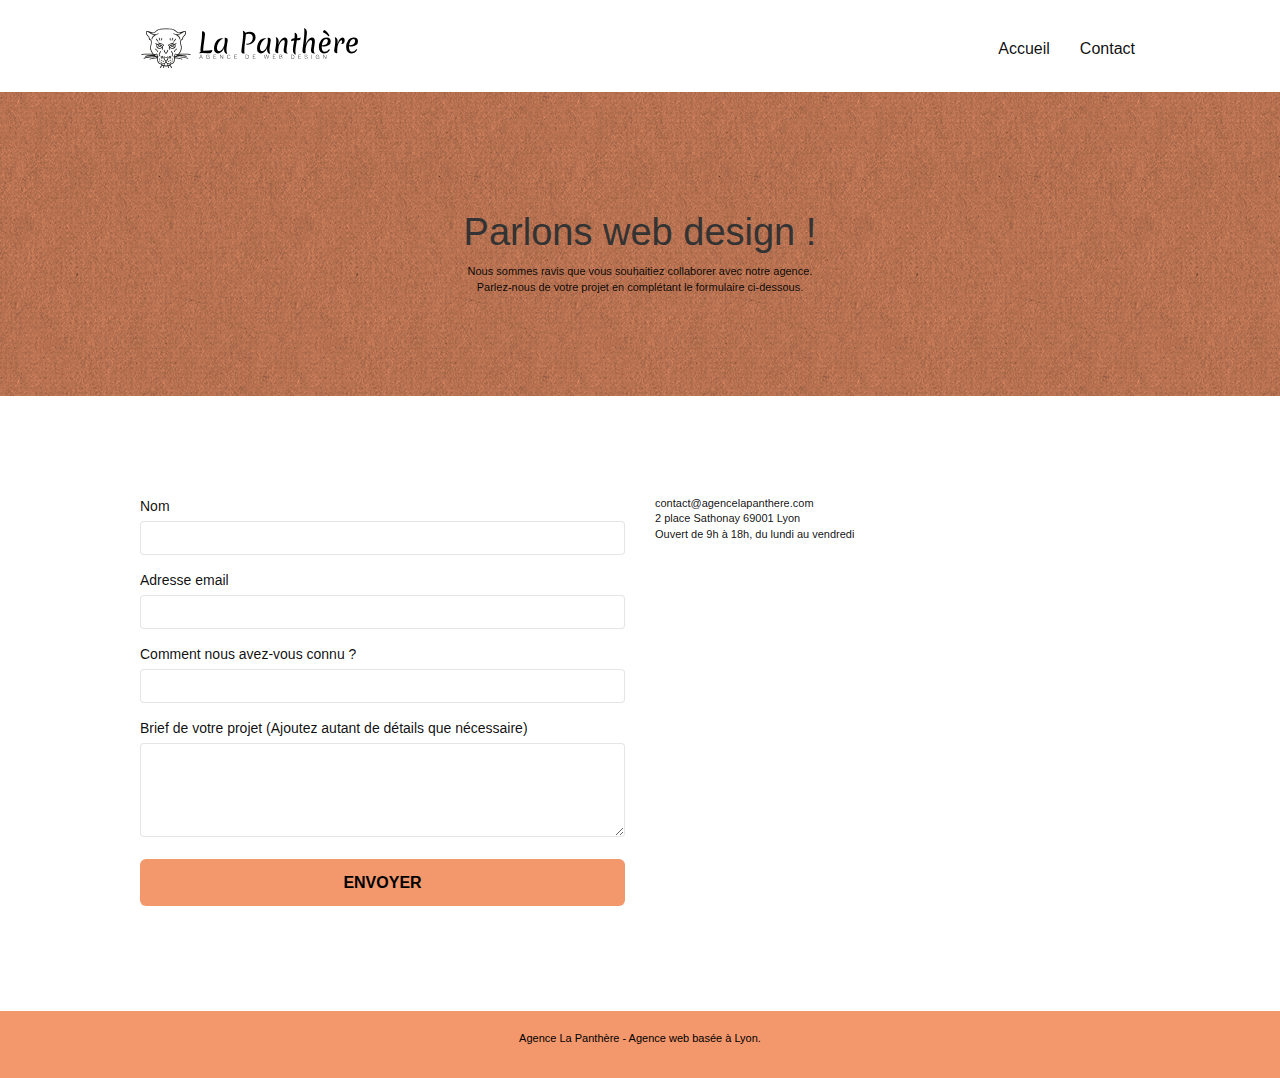
==== page2.html @ 1fa24021 "modifications erreur W3C" ====
<!doctype html>
<html lang="fr">
<head>
    <meta charset="utf-8">
    <meta name="keywords" content="">
    
    <meta name="viewport" content="width=device-width, initial-scale=1.0, viewport-fit=cover">
    <link rel="shortcut icon" type="image/png" href="favicon.jpg">
    
	<link rel="stylesheet" type="text/css" href="./css/bootstrap.css">
	<link rel="stylesheet" type="text/css" href="style.css">
	<link rel="stylesheet" type="text/css" href="./css/font-awesome.min.css">
	<link rel="stylesheet" type="text/css" href="./css/et-line.min.css">
	
    
	<script src="./js/jquery-2.1.0.min.js"></script>
	<script src="./js/bootstrap.min.js"></script>
	<script src="./js/blocs.min.js"></script>
	<script src="./js/jqBootstrapValidation.js"></script>
	<script src="./js/formHandler.js"></script>
    <title>Contact</title>
	<meta name="description" content="Nous sommes ravis que vous souhaitiez collaborer avec notre agence. Parlez-nous de votre projet en complétant le formulaire ci-dessous.">
    
<!-- Analytics -->
 
<!-- Analytics END -->
    
</head>
<body>
<!-- Principal conteneur -->
<div class="page-container">
    
<!-- bloc-0 -->
<div class="bloc bgc-white l-bloc " id="bloc-0">
	<div class="container bloc-sm">
		<nav class="navbar row">
			<div class="navbar-header">
				<a class="navbar-brand" href="index.html"><img src="img/agence-la-panthere-monochrome.svg" alt="atlanta web design logo" height="40" /></a>
				<button id="nav-toggle" type="button" class="ui-navbar-toggle navbar-toggle" data-toggle="collapse" data-target=".navbar-1">
					<span class="sr-only">Toggle navigation</span><span class="icon-bar"></span><span class="icon-bar"></span><span class="icon-bar"></span>
				</button>
			</div>
			<div class="collapse navbar-collapse navbar-1 special-dropdown-nav">
				<ul class="site-navigation nav navbar-nav">
					<li>
						<a href="index.html">Accueil</a>
					</li>
					<li>
					</li>
					<li>
						<a href="page2.html">Contact</a>
					</li>
				</ul>
			</div>
		</nav>
	</div>
</div>
<!-- bloc-0 END -->

<!-- bloc-6 -->
<div class="bloc bg-dots-bg bg-repeat bgc-atomic-tangerine d-bloc bloc-bg-texture texture-paper" id="bloc-6">
	<div class="container bloc-lg">
		<div class="row">
			<div class="col-sm-12">
				<h1 class="text-center hero-bloc-text tc-white-contrast">
					Parlons web design !
				</h1>
				<p class="text-center mg-lg tc-white-contrast tight-width-whitespace">
					Nous sommes ravis que vous souhaitiez collaborer avec notre agence.<br>
					Parlez-nous de votre projet en complétant le formulaire ci-dessous.
				</p>
			</div>
		</div>
	</div>
</div>
<!-- bloc-6 END -->

<!-- bloc-7 -->
<div class="bloc bgc-white l-bloc" id="bloc-7">
	<div class="container bloc-lg">
		<div class="row">
			<div class="col-sm-6">
				<form id="form_1" novalidate>
					<div class="form-group">
						<label for="name">
							Nom
						</label>
						<input id="name" class="form-control" required />
					</div>
					<div class="form-group">
						<label for="email">
							Adresse email
						</label>
						<input id="email" class="form-control" type="email" required />
					</div>
					<div class="form-group">
						<label for="email">
							Comment nous avez-vous connu ?
						</label>
						<input class="form-control" type="email" required id="input_504" />
					</div>
					<div class="form-group">
						<label for="message">
							Brief de votre projet (Ajoutez autant de détails que nécessaire)<br>
						</label><textarea id="message" class="form-control" rows="4" cols="50" required></textarea>
					</div> 
					<button class="bloc-button btn btn-lg btn-block cta-hero btn-atomic-tangerine" type="submit">
						Envoyer
					</button>
				</form>
			</div>
			<div class="col-sm-6">
				<p>
					contact@agencelapanthere.com<br>2 place Sathonay 69001 Lyon<br>Ouvert de 9h à 18h, du lundi au vendredi<br>
				</p>
			</div>
		</div>
	</div>
</div>
<!-- bloc-7 END -->

<!-- ScrollToTop Button -->
<a class="bloc-button btn btn-d scrollToTop" onclick="scrollToTarget('1')"><span class="fa fa-chevron-up"></span></a>
<!-- ScrollToTop Button END-->


<!-- Footer - bloc-8 -->
<div class="bloc bgc-atomic-tangerine d-bloc" id="bloc-8">
	<div class="container bloc-sm">
		<div class="row">
			<div class="col-sm-12">
				<p class="text-center white">
					Agence La Panthère - Agence web basée à Lyon.<br>
				</p>
				<div class="row row-no-gutters social">
					<div class="col-sm-3">
						<div class="text-center">
							<a class="social" href="index.html"><span class="fa fa-twitter icon-md"></span></a>
						</div>
					</div>
					<div class="col-sm-3">
						<div class="text-center">
							<a class="social" href="index.html"><span class="fa fa-facebook icon-md"></span></a>
						</div>
					</div>
					<div class="col-sm-3">
						<div class="text-center">
							<a class="social" href="index.html"><span class="fa fa-dribbble icon-md"></span></a>
						</div>
					</div>
					<div class="col-sm-3">
						<div class="text-center">
							<a class="social" href="index.html"><span class="fa fa-instagram icon-md"></span></a>
						</div>
					</div>
				</div>
			</div>
		</div>
	</div>
</div>
<!-- Footer - bloc-8 END -->

</div>
<!-- Principal conteneur END -->
    

</body>
</html>
---- style.css ----
body {
    margin: 0;
    padding: 0;
    background: #FFF;
    overflow-x: hidden;
    -webkit-font-smoothing: antialiased;
    -moz-osx-font-smoothing: grayscale;
}

a,
button {
    transition: all .3s ease-in-out;
    outline: none!important;
}

a:hover {
    text-decoration: none;
    cursor: pointer;
}

#page-loading-blocs-notifaction {
    position: fixed;
    top: 0;
    bottom: 0;
    width: 100%;
    z-index: 100000;
    background: #FFFFFF url("img/pageload-spinner.gif") no-repeat center center;
}

.bloc {
    width: 100%;
    clear: both;
    background: 50% 50% no-repeat;
    padding: 0 50px;
    -webkit-background-size: cover;
    -moz-background-size: cover;
    -o-background-size: cover;
    background-size: cover;
    position: relative;
}

.bloc .container {
    padding-left: 0;
    padding-right: 0;
}

.bloc-lg {
    padding: 100px 50px;
}

.bloc-md {
    padding: 50px;
}

.text-edit{
    font-size: 22px;
}

.col-xs-12 p{
    font-size: 19px;
}

.bloc-sm {
    padding: 20px 50px;
}

.bg-center,
.bg-l-edge,
.bg-r-edge,
.bg-t-edge,
.bg-b-edge,
.bg-tl-edge,
.bg-bl-edge,
.bg-tr-edge,
.bg-br-edge,
.bg-repeat {
    -webkit-background-size: auto!important;
    -moz-background-size: auto!important;
    -o-background-size: auto!important;
    background-size: auto!important;
}

.bg-repeat {
    background: repeat;
}

.bg-t-edge {
    background: top no-repeat;
}

.bloc-bg-texture::before {
    content: "";
    background-size: 2px 2px;
    position: absolute;
    top: 0;
    bottom: 0;
    left: 0;
    right: 0;
}

.texture-paper::before {
    background: url("img/texture-paper.png");
    background-size: 280px 280px;
}

.b-parallax {
    background-attachment: fixed;
}

.d-bloc {
    color: rgba(255, 255, 255, .7);
}

.d-bloc button:hover {
    color: rgba(255, 255, 255, .9);
}

.d-bloc .icon-round,
.d-bloc .icon-square,
.d-bloc .icon-rounded,
.d-bloc .icon-semi-rounded-a,
.d-bloc .icon-semi-rounded-b {
    border-color: rgba(255, 255, 255, .9);
}

.d-bloc .divider-h span {
    border-color: rgba(255, 255, 255, .2);
}

.d-bloc .a-btn,
.d-bloc .navbar a,
.d-bloc .navbar-brand,
.d-bloc a .icon-sm,
.d-bloc a .icon-md,
.d-bloc a .icon-lg,
.d-bloc a .icon-xl,
.d-bloc h1 a,
.d-bloc h2 a,
.d-bloc h3 a,
.d-bloc h4 a,
.d-bloc h5 a,
.d-bloc h6 a,
.d-bloc p a {
    color: rgba(255, 255, 255, .6);
}

.d-bloc .a-btn:hover,
.d-bloc .navbar a:hover,
.d-bloc .navbar-brand:hover,
.d-bloc a:hover .icon-sm,
.d-bloc a:hover .icon-md,
.d-bloc a:hover .icon-lg,
.d-bloc a:hover .icon-xl,
.d-bloc h1 a:hover,
.d-bloc h2 a:hover,
.d-bloc h3 a:hover,
.d-bloc h4 a:hover,
.d-bloc h5 a:hover,
.d-bloc h6 a:hover,
.d-bloc p a:hover {
    color: rgba(255, 255, 255, 1);
}

.d-bloc .navbar-toggle .icon-bar {
    background: rgba(255, 255, 255, 1);
}

.d-bloc .btn-wire,
.d-bloc .btn-wire:hover {
    color: rgba(255, 255, 255, 1);
    border-color: rgba(255, 255, 255, 1);
}

.d-bloc .panel {
    color: rgba(0, 0, 0, .5);
}

.d-bloc .panel button:hover {
    color: rgba(0, 0, 0, .7);
}

.d-bloc .panel icon {
    border-color: rgba(0, 0, 0, .7);
}

.d-bloc .panel .divider-h span {
    border-color: rgba(0, 0, 0, .1);
}

.d-bloc .panel .a-btn {
    color: rgba(0, 0, 0, .6);
}

.d-bloc .panel .a-btn:hover {
    color: rgba(0, 0, 0, 1);
}

.d-bloc .panel .btn-wire,
.d-bloc .panel .btn-wire:hover {
    color: rgba(0, 0, 0, .7);
    border-color: rgba(0, 0, 0, .3);
}

.d-bloc .panel,
.l-bloc {
    color: rgba(0, 0, 0, .5);
}

.d-bloc .panel button:hover,
.l-bloc button:hover {
    color: rgba(0, 0, 0, .7);
}

.l-bloc .icon-round,
.l-bloc .icon-square,
.l-bloc .icon-rounded,
.l-bloc .icon-semi-rounded-a,
.l-bloc .icon-semi-rounded-b {
    border-color: rgba(0, 0, 0, .7);
}

.d-bloc .panel .divider-h span,
.l-bloc .divider-h span {
    border-color: rgba(0, 0, 0, .1);
}

.d-bloc .panel .a-btn,
.l-bloc .a-btn,
.l-bloc .navbar a,
.l-bloc .navbar-brand,
.l-bloc a .icon-sm,
.l-bloc a .icon-md,
.l-bloc a .icon-lg,
.l-bloc a .icon-xl,
.l-bloc h1 a,
.l-bloc h2 a,
.l-bloc h3 a,
.l-bloc h4 a,
.l-bloc h5 a,
.l-bloc h6 a,
.l-bloc p a {
    color: rgba(0, 0, 0, .6);
}

.d-bloc .panel .a-btn:hover,
.l-bloc .a-btn:hover,
.l-bloc .navbar a:hover,
.l-bloc .navbar-brand:hover,
.l-bloc a:hover .icon-sm,
.l-bloc a:hover .icon-md,
.l-bloc a:hover .icon-lg,
.l-bloc a:hover .icon-xl,
.l-bloc h1 a:hover,
.l-bloc h2 a:hover,
.l-bloc h3 a:hover,
.l-bloc h4 a:hover,
.l-bloc h5 a:hover,
.l-bloc h6 a:hover,
.l-bloc p a:hover {
    color: rgba(0, 0, 0, 1);
}

.l-bloc .navbar-toggle .icon-bar {
    color: rgba(0, 0, 0, .6);
}

.d-bloc .panel .btn-wire,
.d-bloc .panel .btn-wire:hover,
.l-bloc .btn-wire,
.l-bloc .btn-wire:hover {
    color: rgba(0, 0, 0, .7);
    border-color: rgba(0, 0, 0, .3);
}

.voffset {
    margin-top: 30px;
}

.voffset-lg {
    margin-top: 80px;
}

.row-no-gutters {
    margin-right: 0;
    margin-left: 0;
}

.row.row-no-gutters > [class^="col-"],
.row.row-no-gutters > [class*=" col-"] {
    padding-right: 0;
    padding-left: 0;
}

#bloc-1-hero h1 {
    font-size: 32px;
}

.navbar {
    margin-bottom: 0;
    z-index: 1;
}

.navbar-brand {
    height: auto;
    padding: 3px 15px;
    font-size: 25px;
    font-weight: normal;
    font-weight: 600;
    line-height: 44px;
}

.navbar-brand img {
    max-height: 200px;
    margin: 0 5px 0 0;
    display: inline;
}

.navbar-brand img[src$=svg] {
    min-width: 100px;
}

.nav-center .navbar-brand img {
    margin: 0;
}

.navbar .nav {
    padding-top: 2px;
    margin-right: -16px;
    float: right;
    z-index: 1;
}

.nav > li {
    float: left;
    margin-top: 4px;
    font-size: 16px;
}

.navbar-nav .open .dropdown-menu > li > a {
    text-align: inherit;
}

.nav > li a:hover,
.nav > li a:focus {
    background: transparent;
}

.navbar-toggle {
    margin: 10px 10px 0 0;
    border: 0px;
}

.navbar-toggle:hover {
    background: transparent!important;
}

.navbar-toggle .icon-bar {
    background-color: rgba(0, 0, 0, .5);
    width: 26px;
}

.nav-invert .navbar .nav {
    float: left;
}

.nav-invert .navbar-header,
.nav-invert .navbar-brand {
    float: right;
    position: relative;
    z-index: 2;
}

@media (min-width: 768px) {
    .site-navigation {
        position: absolute;
        top: 50%;
        right: 20px;
        transform: translate(0, -50%);
        -webkit-transform: translateY(-50%);
    }
    .nav > li .dropdown-menu a,
    .nav > li .dropdown-menu a:hover {
        color: #484848;
    }
    .nav-invert .site-navigation {
        left: 0;
        right: 0;
    }
    .nav-center {
        text-align: center;
    }
    .nav-center .navbar-header {
        width: 100%;
    }
    .nav-center .navbar-header,
    .nav-center .navbar-brand,
    .nav-center .nav > li {
        float: none;
        display: inline-block;
    }
    .nav-center .site-navigation {
        position: relative;
        width: 100%;
        right: 0;
        margin-right: 0px;
        margin-top: 20px;
    }
    .nav-center.mini-nav .navbar-toggle {
        float: none;
        margin: 10px auto 0;
    }
}

.nav > li > .dropdown a {
    background: none!important;
    display: block;
    padding: 14px 15px;
}

nav .caret {
    margin: 0 5px;
}

.dropdown-menu .dropdown-menu {
    top: -8px;
    left: 100%;
}

.dropdown-menu .dropmenu-flow-right {
    top: 100%;
    left: 0;
    margin-left: -1px;
    border-top-left-radius: 0;
    border-top-right-radius: 0;
}

.dropdown-menu .dropdown span {
    border: 4px solid black;
    border-top-color: transparent;
    border-right-color: transparent;
    border-bottom-color: transparent;
    margin: 6px -5px 0 0!important;
    float: right;
}

.mg-md {
    margin-top: 10px;
    margin-bottom: 20px;
}

.mg-lg {
    margin-top: 10px;
    margin-bottom: 40px;
}

.btn {
    margin: 0 5px 5px 0;
}

.btn.pull-right {
    margin: 0 0 5px 5px;
}

.btn-d,
.btn-d:hover,
.btn-d:focus {
    color: #FFF;
    background: rgba(0, 0, 0, .3);
}

button {
    outline: none!important;
}

.btn-rd {
    border-radius: 40px;
}

.btn-clean {
    border: 1px solid rgba(0, 0, 0, .08);
    border-bottom-color: rgba(0, 0, 0, .1);
    text-shadow: 0 1px 0 rgba(0, 0, 1, .1);
    box-shadow: 0 1px 3px rgba(0, 0, 1, .25), inset 0 1px 0 0 rgba(255, 255, 255, .15);
}

.icon-md {
    font-size: 30px!important;
}

.icon-lg {
    font-size: 60px!important;
}

.sm-shadow {
    text-shadow: 0 1px 2px rgba(0, 0, 0, .3);
}

.panel-sq,
.panel-sq .panel-heading,
.panel-sq .panel-footer {
    border-radius: 0;
}

.panel-rd {
    border-radius: 30px;
}

.panel-rd .panel-heading {
    border-radius: 29px 29px 0 0;
}

.panel-rd .panel-footer {
    border-radius: 0 0 29px 29px;
}

.form-control {
    border-color: rgba(0, 0, 0, .1);
    box-shadow: none;
}

.scrollToTop {
    width: 40px;
    height: 40px;
    position: fixed;
    bottom: 20px;
    right: 20px;
    opacity: 0;
    z-index: 500;
    transition: all .3s ease-in-out;
}

.scrollToTop span {
    margin-top: 6px;
}

.showScrollTop {
    font-size: 14px;
    opacity: 1;
}

a[data-lightbox] {
    position: relative;
    display: block;
    text-align: center;
}

a[data-lightbox]:hover::before {
    content: "+";
    font-family: "HelveticaNeue-Light", "Helvetica Neue Light", "Helvetica Neue", Helvetica, Arial;
    font-size: 32px;
    width: 50px;
    height: 50px;
    margin-left: -25px;
    border-radius: 50%;
    background: rgba(0, 0, 0, .6);
    color: #FFF;
    font-weight: 100;
    z-index: 1;
    position: absolute;
    top: 50%;
    transform: translateY(-50%);
    -webkit-transform: translateY(-50%);
}

a[data-lightbox]:hover img {
    opacity: 0.6;
    -webkit-animation-fill-mode: none;
    animation-fill-mode: none;
}

#lightbox-modal {
    display: flex;
    align-items: center;
}

#lightbox-modal .modal-dialog {
    width: 90%;
    max-width: 900px;
    margin: 0 auto 0;
}

#lightbox-modal .modal-dialog img {
    max-height: 90vh;
    margin: 0 auto;
}

.lightbox-caption {
    padding: 20px;
    color: #FFF;
    background: rgba(0, 0, 0, .5);
    position: absolute;
    left: 15px;
    right: 15px;
    bottom: 5px;
}

.close-lightbox {
    color: #FFF;
    font-size: 30px;
    position: absolute;
    top: 20px;
    right: 20px;
    z-index: 20;
    background: rgba(0, 0, 0, .5);
    border: none;
    line-height: 30px;
    padding: 0 9px 5px;
    opacity: 0.3;
}

.close-lightbox:hover,
.next-lightbox:hover,
.prev-lightbox:hover {
    opacity: 1.0;
    color: #FFF;
}

.next-lightbox,
.prev-lightbox {
    font-size: 20px;
    color: rgba(255, 255, 255, .9);
    background: rgba(0, 0, 0, .5);
    transition: all .2s ease-in-out;
    position: absolute;
    top: 45%;
    z-index: 1;
    opacity: 0.4;
}

.next-lightbox {
    padding: 6px 8px 1px 13px;
    right: 25px;
}

.prev-lightbox {
    padding: 6px 13px 1px 10px;
    left: 25px;
}

.snapshot-lb .modal-body {
    padding-bottom: 45px;
}

.snapshot-lb .lightbox-caption {
    padding: 0;
    color: rgba(0, 0, 0, .5);
    background: none;
}

h1,
h2,
h3,
h4,
h5,
h6,
p,
label,
.btn,
a {
    font-family: "helvetica";
    font-weight: 400;
    color: #000000ef!important;
}

.container {
    max-width: 1000px;
}

.hero-bloc-text {
    font-size: 38px;
}

.hero-bloc-text-sub {
    font-size: 36px;
}

.statement-bloc-text {
    line-height: 26px;
    font-style: italic;
    font-size: 20px;
    text-align: center;
    font-weight: lighter;
    max-width: 520px;
    margin: auto auto auto auto;
}

p {
    font-size: 11px;
}

.tight-width-whitespace {
    max-width: 600px;
    margin: auto auto auto auto;
}

.h1 {
    font-size: 20px;
    font-family: "Open Sans";
}

.cta-hero {
    margin-top: 22px;
    color: #FFFFFF!important;
    text-transform: uppercase;
    padding: 12px 28px 12px 28px;
    font-size: 16px;
    font-weight: 700;
}

.social {
    max-width: 400px;
    margin: auto auto auto auto;
}

h2 {
    font-size: 22px;
    line-height: 1.4em;
}

h3 {
    font-size: 15px;
    text-transform: uppercase;
    font-weight: 700;
    color: #333333!important;
}

.med-width-whitespace {
    max-width: 800px;
    margin: auto auto auto auto;
    box-shadow: 0px 0px 0px #000000;
}

h1 {
    color: #333333!important;
}

h4 {
    color: #333333!important;
}

.icons {
    margin-bottom: 14px;
    margin-top: 24px;
}

.white {
    color: #000000!important;
}

.portfolio-thumb {
    margin-bottom: 24px;
}

.portfolio-row {
    margin-bottom: 44px;
    margin-top: 50px;
}

.avatar {
    box-shadow: 0px 4px 9px rgba(0, 0, 0, 0.3);
}

.black-background {
    background-color: rgba(165, 147, 99, 0.7);
    padding: 40px 40px 40px 40px;
}

.bold-link {
    font-weight: 900;
    text-decoration: underline!important;
}

.bgc-white {
    background-color: #FFFFFF;
}

.bgc-dark-slate-blue {
    background-color: #364577;
}

.bgc-atomic-tangerine {
    background-color: #F3976C;
}

.tc-white {
    color: #ffffff!important;
}

.tc-white-contrast{
    color: #000000;
}

.btn-atomic-tangerine {
    background: #F3976C;
    color: #000000!important;
}

.btn-atomic-tangerine:hover {
    background: #c27956!important;
    color: #000000!important;
}

.ltc-white {
    color: #FFFFFF!important;
}

.ltc-white:hover {
    color: #cccccc!important;
}

.ltc-atomic-tangerine {
    color: #F3976C!important;
}

.ltc-atomic-tangerine:hover {
    color: #c27956!important;
}

.icon-dark-slate-blue {
    color: #364577!important;
    border-color: #364577!important;
}

.bg-dots-bg {
    background-image: url("img/dots-bg.png");
}

.bg-lines-h2-bg {
    background-image: url("img/lines-h2-bg.png");
}

.bg-banniere {
    background-image: url("img/agence-la-panthere-ccompressed.jpg");
}

.bg-presentation {
    background-image: url("img/image-de-presentation-compressed.jpg");
}


@media (max-width: 1024px) {
    .bloc {
        padding-left: 20px;
        padding-right: 20px;
    }
    .bloc.full-width-bloc,
    .bloc-tile-2.full-width-bloc .container,
    .bloc-tile-3.full-width-bloc .container,
    .bloc-tile-4.full-width-bloc .container {
        padding-left: 0;
        padding-right: 0;
    }
}

@media (max-width: 992px) and (min-width: 768px) {
    .navbar .nav {
        max-width: 80%
    }
    .nav-center.navbar .nav {
        max-width: 100%
    }
}

@media only screen and (min-width: 768px) and (max-width: 1024px) and (orientation: landscape) {
    .b-parallax {
        background-attachment: scroll;
    }
}

@media only screen and (min-width: 1024px) and (max-width: 1366px) and (-webkit-min-device-pixel-ratio: 1.5) {
    .b-parallax {
        background-attachment: scroll;
    }
}

@media (max-width: 991px) {
    .container {
        width: 100%;
    }
    .b-parallax {
        background-attachment: scroll;
    }
    .page-container,
    #hero-bloc {
        overflow-x: hidden;
        position: relative;
    }
    .bloc-group,
    .bloc-group .bloc {
        display: block;
        width: 100%;
    }
    .bloc-fill-screen .fill-bloc-top-edge,
    .bloc-fill-screen .fill-bloc-bottom-edge {
        padding: 0 20px;
    }
}

@media (max-width: 767px) {
    .page-container {
        overflow-x: hidden;
        position: relative;
    }
    h1,
    h2,
    h3,
    h4,
    h5,
    h6,
    p,
    #disqus_thread {
        padding-left: 10px!important;
        padding-right: 10px!important;
    }
    .b-parallax {
        background-attachment: scroll;
    }
    .navbar .nav {
        padding-top: 0;
        border-top: 1px solid rgba(0, 0, 0, .2);
        float: none!important;
    }
    .navbar.row {
        margin-left: 0;
        margin-right: 0;
    }
    .site-navigation {
        position: inherit;
        transform: none;
        -webkit-transform: none;
        -ms-transform: none;
    }
    .nav > li {
        margin-top: 0;
        border-bottom: 1px solid rgba(0, 0, 0, .1);
        background: rgba(0, 0, 0, .05);
        text-align: left;
        padding-left: 15px;
        width: 100%;
    }
    .nav > li:hover {
        background: rgba(0, 0, 0, .08);
    }
    .dropdown .dropdown a .caret {
        float: none;
        margin: 5px 0 0 10px!important;
        border: 4px solid black;
        border-bottom-color: transparent;
        border-right-color: transparent;
        border-left-color: transparent;
    }
    #hero-bloc .navbar .nav {
        background: rgba(0, 0, 0, .8);
    }
    #hero-bloc .navbar .nav a {
        color: rgba(255, 255, 255, .6);
    }
    .hero {
        padding: 50px 0;
    }
    .hero-nav {
        left: -1px;
        right: -1px;
    }
    .navbar-collapse {
        padding: 0;
        overflow-x: hidden;
        -webkit-box-shadow: none;
        box-shadow: none;
    }
    .navbar-brand img {
        max-height: 40px;
        width: auto;
    }
    .nav-invert .navbar-header {
        float: none;
        width: 100%;
    }
    .nav-invert .navbar-toggle {
        float: left;
        margin-left: 10px;
    }
    .bloc {
        padding-left: 0;
        padding-right: 0;
    }
    .bloc-xxl,
    .bloc-xl,
    .bloc-lg {
        padding: 40px 0;
    }
    .bloc-sm,
    .bloc-md {
        padding-left: 0;
        padding-right: 0;
    }
    .bloc-tile-2 .container,
    .bloc-tile-3 .container,
    .bloc-tile-4 .container,
    .bloc-fill-screen .fill-bloc-top-edge,
    .bloc-fill-screen .fill-bloc-bottom-edge {
        padding-left: 0;
        padding-right: 0;
    }
    .a-block {
        padding: 0 10px;
    }
    .btn-dwn {
        display: none;
    }
    .voffset {
        margin-top: 5px;
    }
    .voffset-md {
        margin-top: 20px;
    }
    .voffset-lg {
        margin-top: 30px;
    }
    form {
        padding: 5px;
    }
    .close-lightbox {
        display: inline-block;
    }
    .blocsapp-device-iphone5 {
        background-size: 216px 425px;
        padding-top: 60px;
        width: 216px;
        height: 425px;
    }
    .blocsapp-device-iphone5 img {
        width: 180px;
        height: 320px;
    }
}

@media (max-width: 400px) {
    .bloc {
        padding-left: 0;
        padding-right: 0;
    }
}

@media (max-width: 767px) {
    .bloc-mob-center-text {
        text-align: center;
    }
}
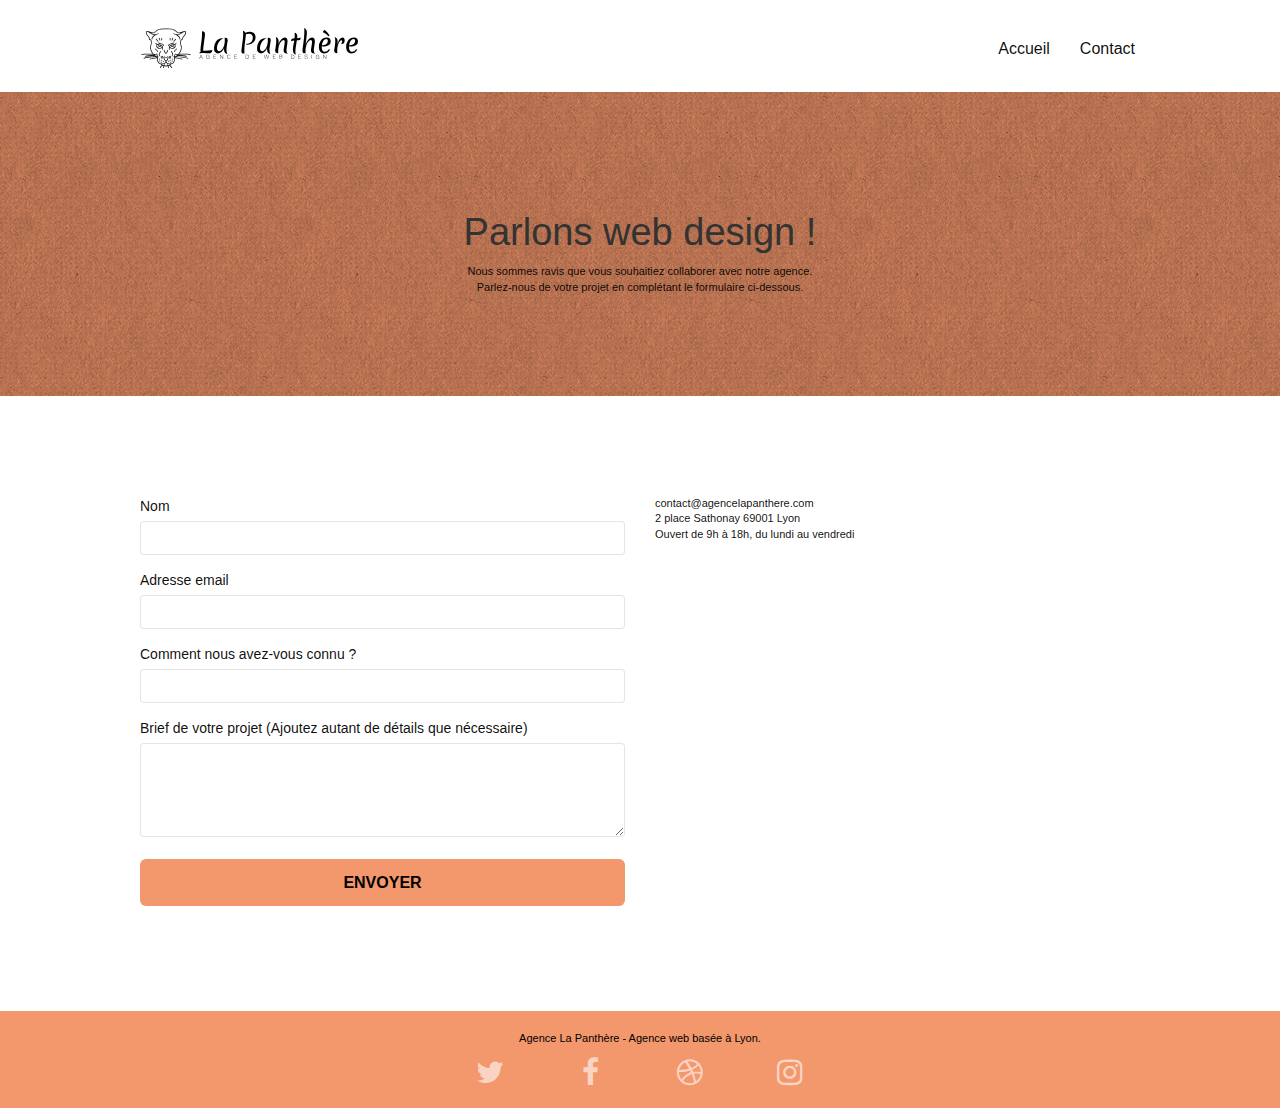
==== commit ac584ed0: "Modifications noms fichiers appelée" ====
--- a/page2.html
+++ b/page2.html
@@ -2,20 +2,19 @@
 <html lang="fr">
 <head>
     <meta charset="utf-8">
-    <meta name="keywords" content="">
     
     <meta name="viewport" content="width=device-width, initial-scale=1.0, viewport-fit=cover">
     <link rel="shortcut icon" type="image/png" href="favicon.jpg">
     
 	<link rel="stylesheet" type="text/css" href="./css/bootstrap.css">
 	<link rel="stylesheet" type="text/css" href="style.css">
-	<link rel="stylesheet" type="text/css" href="./css/font-awesome.min.css">
-	<link rel="stylesheet" type="text/css" href="./css/et-line.min.css">
+	<link rel="stylesheet" type="text/css" href="./css/font-awesome.css">
+	<link rel="stylesheet" type="text/css" href="./css/et-line.css">
 	
     
-	<script src="./js/jquery-2.1.0.min.js"></script>
-	<script src="./js/bootstrap.min.js"></script>
-	<script src="./js/blocs.min.js"></script>
+	<script src="./js/jquery-2.1.0.js"></script>
+	<script src="./js/bootstrap.js"></script>
+	<script src="./js/blocs.js"></script>
 	<script src="./js/jqBootstrapValidation.js"></script>
 	<script src="./js/formHandler.js"></script>
     <title>Contact</title>
@@ -94,10 +93,10 @@
 						<input id="email" class="form-control" type="email" required />
 					</div>
 					<div class="form-group">
-						<label for="email">
+						<label for="text">
 							Comment nous avez-vous connu ?
 						</label>
-						<input class="form-control" type="email" required id="input_504" />
+						<input class="form-control" type="text" required id="text" />
 					</div>
 					<div class="form-group">
 						<label for="message">
--- a/css/et-line.css
+++ b/css/et-line.css
@@ -0,0 +1,519 @@
+@font-face {
+    font-family: et-line;
+    src: url(../fonts/et-line.eot);
+    src: url(../fonts/et-line.eot?#iefix) format('embedded-opentype'), url(../fonts/et-line.woff) format('woff'), url(../fonts/et-line.ttf) format('truetype'), url(../fonts/et-line.svg#et-line) format('svg');
+    font-weight: 400;
+    font-style: normal
+}
+
+.et-icon-adjustments,
+.et-icon-alarmclock,
+.et-icon-anchor,
+.et-icon-aperture,
+.et-icon-attachment,
+.et-icon-bargraph,
+.et-icon-basket,
+.et-icon-beaker,
+.et-icon-bike,
+.et-icon-book-open,
+.et-icon-briefcase,
+.et-icon-browser,
+.et-icon-calendar,
+.et-icon-camera,
+.et-icon-caution,
+.et-icon-chat,
+.et-icon-circle-compass,
+.et-icon-clipboard,
+.et-icon-clock,
+.et-icon-cloud,
+.et-icon-compass,
+.et-icon-desktop,
+.et-icon-dial,
+.et-icon-document,
+.et-icon-documents,
+.et-icon-download,
+.et-icon-dribbble,
+.et-icon-edit,
+.et-icon-envelope,
+.et-icon-expand,
+.et-icon-facebook,
+.et-icon-flag,
+.et-icon-focus,
+.et-icon-gears,
+.et-icon-genius,
+.et-icon-gift,
+.et-icon-global,
+.et-icon-globe,
+.et-icon-googleplus,
+.et-icon-grid,
+.et-icon-happy,
+.et-icon-hazardous,
+.et-icon-heart,
+.et-icon-hotairballoon,
+.et-icon-hourglass,
+.et-icon-key,
+.et-icon-laptop,
+.et-icon-layers,
+.et-icon-lifesaver,
+.et-icon-lightbulb,
+.et-icon-linegraph,
+.et-icon-linkedin,
+.et-icon-lock,
+.et-icon-magnifying-glass,
+.et-icon-map,
+.et-icon-map-pin,
+.et-icon-megaphone,
+.et-icon-mic,
+.et-icon-mobile,
+.et-icon-newspaper,
+.et-icon-notebook,
+.et-icon-paintbrush,
+.et-icon-paperclip,
+.et-icon-pencil,
+.et-icon-phone,
+.et-icon-picture,
+.et-icon-pictures,
+.et-icon-piechart,
+.et-icon-presentation,
+.et-icon-pricetags,
+.et-icon-printer,
+.et-icon-profile-female,
+.et-icon-profile-male,
+.et-icon-puzzle,
+.et-icon-quote,
+.et-icon-recycle,
+.et-icon-refresh,
+.et-icon-ribbon,
+.et-icon-rss,
+.et-icon-sad,
+.et-icon-scissors,
+.et-icon-scope,
+.et-icon-search,
+.et-icon-shield,
+.et-icon-speedometer,
+.et-icon-strategy,
+.et-icon-streetsign,
+.et-icon-tablet,
+.et-icon-target,
+.et-icon-telescope,
+.et-icon-toolbox,
+.et-icon-tools,
+.et-icon-tools-2,
+.et-icon-trophy,
+.et-icon-tumblr,
+.et-icon-twitter,
+.et-icon-upload,
+.et-icon-video,
+.et-icon-wallet,
+.et-icon-wine {
+    font-family: et-line;
+    speak: none;
+    font-style: normal;
+    font-weight: 400;
+    font-variant: normal;
+    text-transform: none;
+    line-height: 1;
+    -webkit-font-smoothing: antialiased;
+    -moz-osx-font-smoothing: grayscale;
+    display: inline-block
+}
+
+.et-icon-mobile:before {
+    content: "\e000"
+}
+
+.et-icon-laptop:before {
+    content: "\e001"
+}
+
+.et-icon-desktop:before {
+    content: "\e002"
+}
+
+.et-icon-tablet:before {
+    content: "\e003"
+}
+
+.et-icon-phone:before {
+    content: "\e004"
+}
+
+.et-icon-document:before {
+    content: "\e005"
+}
+
+.et-icon-documents:before {
+    content: "\e006"
+}
+
+.et-icon-search:before {
+    content: "\e007"
+}
+
+.et-icon-clipboard:before {
+    content: "\e008"
+}
+
+.et-icon-newspaper:before {
+    content: "\e009"
+}
+
+.et-icon-notebook:before {
+    content: "\e00a"
+}
+
+.et-icon-book-open:before {
+    content: "\e00b"
+}
+
+.et-icon-browser:before {
+    content: "\e00c"
+}
+
+.et-icon-calendar:before {
+    content: "\e00d"
+}
+
+.et-icon-presentation:before {
+    content: "\e00e"
+}
+
+.et-icon-picture:before {
+    content: "\e00f"
+}
+
+.et-icon-pictures:before {
+    content: "\e010"
+}
+
+.et-icon-video:before {
+    content: "\e011"
+}
+
+.et-icon-camera:before {
+    content: "\e012"
+}
+
+.et-icon-printer:before {
+    content: "\e013"
+}
+
+.et-icon-toolbox:before {
+    content: "\e014"
+}
+
+.et-icon-briefcase:before {
+    content: "\e015"
+}
+
+.et-icon-wallet:before {
+    content: "\e016"
+}
+
+.et-icon-gift:before {
+    content: "\e017"
+}
+
+.et-icon-bargraph:before {
+    content: "\e018"
+}
+
+.et-icon-grid:before {
+    content: "\e019"
+}
+
+.et-icon-expand:before {
+    content: "\e01a"
+}
+
+.et-icon-focus:before {
+    content: "\e01b"
+}
+
+.et-icon-edit:before {
+    content: "\e01c"
+}
+
+.et-icon-adjustments:before {
+    content: "\e01d"
+}
+
+.et-icon-ribbon:before {
+    content: "\e01e"
+}
+
+.et-icon-hourglass:before {
+    content: "\e01f"
+}
+
+.et-icon-lock:before {
+    content: "\e020"
+}
+
+.et-icon-megaphone:before {
+    content: "\e021"
+}
+
+.et-icon-shield:before {
+    content: "\e022"
+}
+
+.et-icon-trophy:before {
+    content: "\e023"
+}
+
+.et-icon-flag:before {
+    content: "\e024"
+}
+
+.et-icon-map:before {
+    content: "\e025"
+}
+
+.et-icon-puzzle:before {
+    content: "\e026"
+}
+
+.et-icon-basket:before {
+    content: "\e027"
+}
+
+.et-icon-envelope:before {
+    content: "\e028"
+}
+
+.et-icon-streetsign:before {
+    content: "\e029"
+}
+
+.et-icon-telescope:before {
+    content: "\e02a"
+}
+
+.et-icon-gears:before {
+    content: "\e02b"
+}
+
+.et-icon-key:before {
+    content: "\e02c"
+}
+
+.et-icon-paperclip:before {
+    content: "\e02d"
+}
+
+.et-icon-attachment:before {
+    content: "\e02e"
+}
+
+.et-icon-pricetags:before {
+    content: "\e02f"
+}
+
+.et-icon-lightbulb:before {
+    content: "\e030"
+}
+
+.et-icon-layers:before {
+    content: "\e031"
+}
+
+.et-icon-pencil:before {
+    content: "\e032"
+}
+
+.et-icon-tools:before {
+    content: "\e033"
+}
+
+.et-icon-tools-2:before {
+    content: "\e034"
+}
+
+.et-icon-scissors:before {
+    content: "\e035"
+}
+
+.et-icon-paintbrush:before {
+    content: "\e036"
+}
+
+.et-icon-magnifying-glass:before {
+    content: "\e037"
+}
+
+.et-icon-circle-compass:before {
+    content: "\e038"
+}
+
+.et-icon-linegraph:before {
+    content: "\e039"
+}
+
+.et-icon-mic:before {
+    content: "\e03a"
+}
+
+.et-icon-strategy:before {
+    content: "\e03b"
+}
+
+.et-icon-beaker:before {
+    content: "\e03c"
+}
+
+.et-icon-caution:before {
+    content: "\e03d"
+}
+
+.et-icon-recycle:before {
+    content: "\e03e"
+}
+
+.et-icon-anchor:before {
+    content: "\e03f"
+}
+
+.et-icon-profile-male:before {
+    content: "\e040"
+}
+
+.et-icon-profile-female:before {
+    content: "\e041"
+}
+
+.et-icon-bike:before {
+    content: "\e042"
+}
+
+.et-icon-wine:before {
+    content: "\e043"
+}
+
+.et-icon-hotairballoon:before {
+    content: "\e044"
+}
+
+.et-icon-globe:before {
+    content: "\e045"
+}
+
+.et-icon-genius:before {
+    content: "\e046"
+}
+
+.et-icon-map-pin:before {
+    content: "\e047"
+}
+
+.et-icon-dial:before {
+    content: "\e048"
+}
+
+.et-icon-chat:before {
+    content: "\e049"
+}
+
+.et-icon-heart:before {
+    content: "\e04a"
+}
+
+.et-icon-cloud:before {
+    content: "\e04b"
+}
+
+.et-icon-upload:before {
+    content: "\e04c"
+}
+
+.et-icon-download:before {
+    content: "\e04d"
+}
+
+.et-icon-target:before {
+    content: "\e04e"
+}
+
+.et-icon-hazardous:before {
+    content: "\e04f"
+}
+
+.et-icon-piechart:before {
+    content: "\e050"
+}
+
+.et-icon-speedometer:before {
+    content: "\e051"
+}
+
+.et-icon-global:before {
+    content: "\e052"
+}
+
+.et-icon-compass:before {
+    content: "\e053"
+}
+
+.et-icon-lifesaver:before {
+    content: "\e054"
+}
+
+.et-icon-clock:before {
+    content: "\e055"
+}
+
+.et-icon-aperture:before {
+    content: "\e056"
+}
+
+.et-icon-quote:before {
+    content: "\e057"
+}
+
+.et-icon-scope:before {
+    content: "\e058"
+}
+
+.et-icon-alarmclock:before {
+    content: "\e059"
+}
+
+.et-icon-refresh:before {
+    content: "\e05a"
+}
+
+.et-icon-happy:before {
+    content: "\e05b"
+}
+
+.et-icon-sad:before {
+    content: "\e05c"
+}
+
+.et-icon-facebook:before {
+    content: "\e05d"
+}
+
+.et-icon-twitter:before {
+    content: "\e05e"
+}
+
+.et-icon-googleplus:before {
+    content: "\e05f"
+}
+
+.et-icon-rss:before {
+    content: "\e060"
+}
+
+.et-icon-tumblr:before {
+    content: "\e061"
+}
+
+.et-icon-linkedin:before {
+    content: "\e062"
+}
+
+.et-icon-dribbble:before {
+    content: "\e063"
+}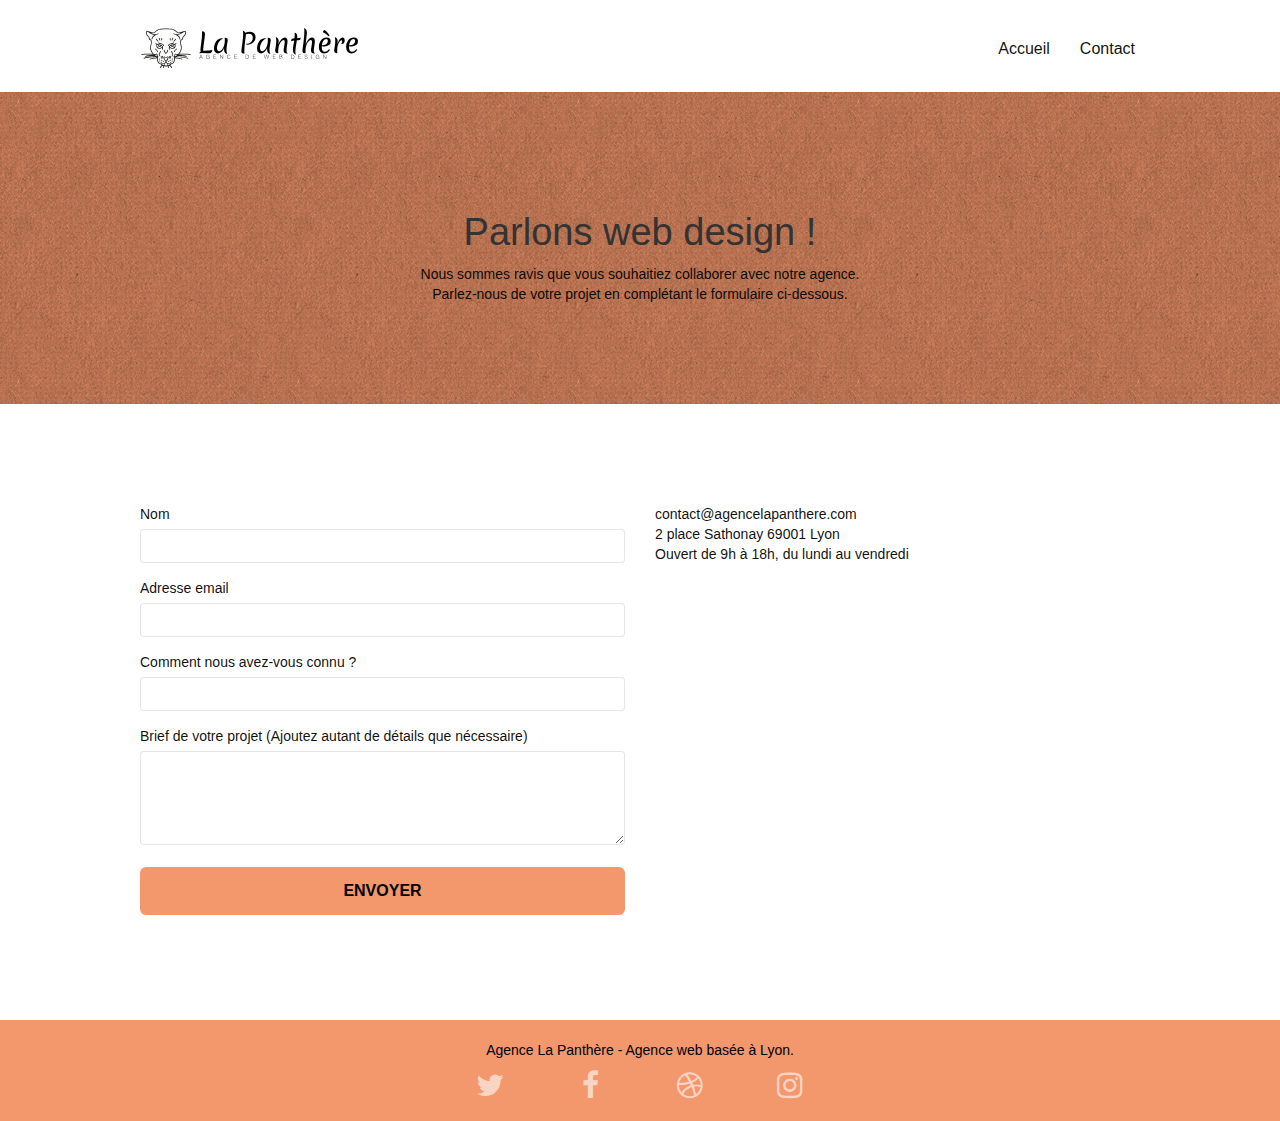
==== commit 6961189c: "Site amélioré" ====
--- a/page2.html
+++ b/page2.html
@@ -43,8 +43,6 @@
 				<ul class="site-navigation nav navbar-nav">
 					<li>
 						<a href="index.html">Accueil</a>
-					</li>
-					<li>
 					</li>
 					<li>
 						<a href="page2.html">Contact</a>
--- a/style.css
+++ b/style.css
@@ -685,7 +685,7 @@
 }
 
 p {
-    font-size: 11px;
+    font-size: 14px;
 }
 
 .tight-width-whitespace {
